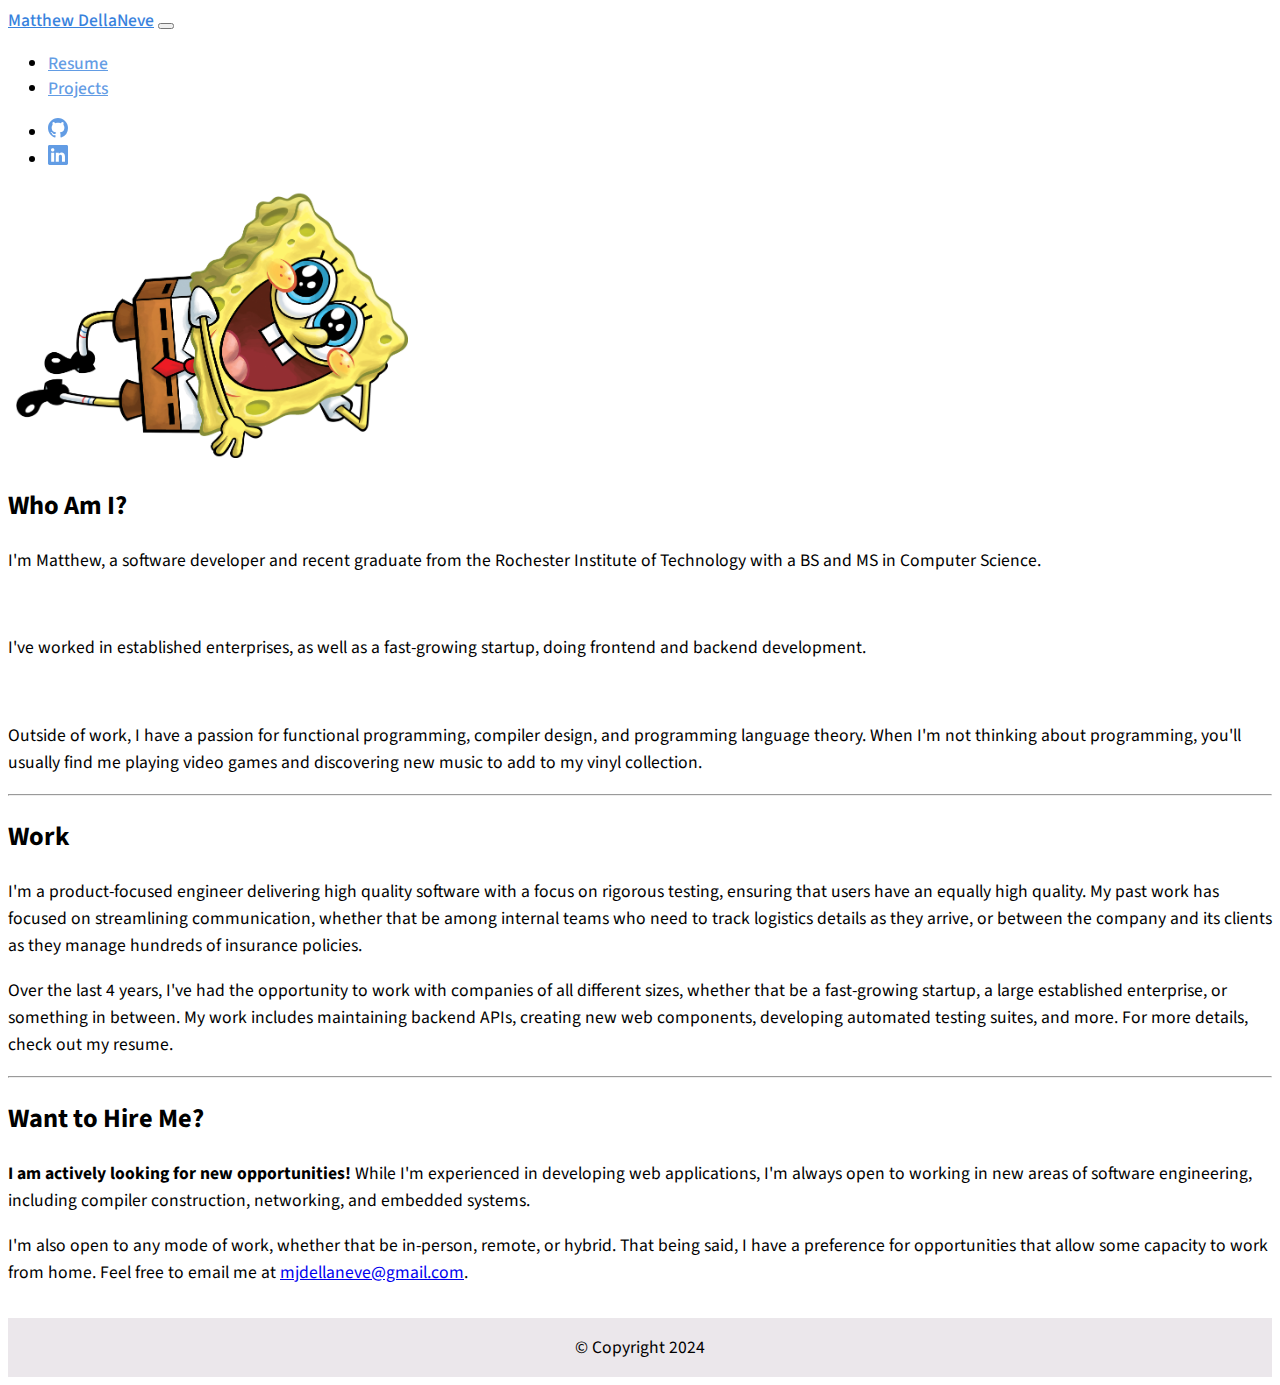
==== index.html @ 7cd76965 "Initial Commit" ====
<!DOCTYPE html>
<html lang="en">
  <head>
    <meta charset="UTF-8" />
    <meta name="viewport" content="width=device-width" />

    <link
      href="https://cdn.jsdelivr.net/npm/bootstrap@5.3.2/dist/css/bootstrap.min.css"
      rel="stylesheet"
      integrity="sha384-T3c6CoIi6uLrA9TneNEoa7RxnatzjcDSCmG1MXxSR1GAsXEV/Dwwykc2MPK8M2HN"
      crossorigin="anonymous"
    />
    <link
      rel="stylesheet"
      href="https://cdn.jsdelivr.net/npm/bootstrap-icons@1.11.3/font/bootstrap-icons.min.css"
    />
    <link rel="preconnect" href="https://fonts.googleapis.com" />
    <link rel="preconnect" href="https://fonts.gstatic.com" crossorigin />
    <link
      href="https://fonts.googleapis.com/css2?family=Source+Sans+3:ital,wght@0,200..900;1,200..900&display=swap"
      rel="stylesheet"
    />
    <link rel="stylesheet" href="assets/css/theme.css" />
    <link rel="stylesheet" href="assets/css/styles.css" />

    <title>Matthew DellaNeve | Software Engineer</title>
  </head>
  <body class="d-flex flex-column min-vh-100">
    <script
      src="https://cdn.jsdelivr.net/npm/bootstrap@5.3.2/dist/js/bootstrap.bundle.min.js"
      integrity="sha384-C6RzsynM9kWDrMNeT87bh95OGNyZPhcTNXj1NW7RuBCsyN/o0jlpcV8Qyq46cDfL"
      crossorigin="anonymous"
    ></script>

    <nav class="navbar navbar-expand-sm">
      <div class="container-fluid">
        <a class="navbar-brand" href="index.html">Matthew DellaNeve</a>
        <button
          class="navbar-toggler"
          type="button"
          data-bs-toggle="collapse"
          data-bs-target="#navbarSupportedContent"
        >
          <span class="navbar-toggler-icon"></span>
        </button>
        <div class="collapse navbar-collapse" id="navbarSupportedContent">
          <ul class="navbar-nav me-auto">
            <li class="nav-item">
              <a
                class="nav-link"
                href="./assets/files/Resume.pdf"
                target="_blank"
                rel="noopener noreferrer"
                >Resume</a
              >
            </li>
            <li class="nav-item">
              <a class="nav-link" href="pages/projects.html">Projects</a>
            </li>
          </ul>
          <ul class="navbar-nav ms-auto">
            <li class="nav-item">
              <a
                class="nav-link"
                href="https://github.com/NeveMatteo14"
                target="_blank"
                rel="noopener noreferrer"
                ><svg
                  xmlns="http://www.w3.org/2000/svg"
                  width="20"
                  height="20"
                  fill="currentColor"
                  class="bi bi-github"
                  viewBox="0 0 16 16"
                >
                  <path
                    d="M8 0C3.58 0 0 3.58 0 8c0 3.54 2.29 6.53 5.47 7.59.4.07.55-.17.55-.38 0-.19-.01-.82-.01-1.49-2.01.37-2.53-.49-2.69-.94-.09-.23-.48-.94-.82-1.13-.28-.15-.68-.52-.01-.53.63-.01 1.08.58 1.23.82.72 1.21 1.87.87 2.33.66.07-.52.28-.87.51-1.07-1.78-.2-3.64-.89-3.64-3.95 0-.87.31-1.59.82-2.15-.08-.2-.36-1.02.08-2.12 0 0 .67-.21 2.2.82.64-.18 1.32-.27 2-.27s1.36.09 2 .27c1.53-1.04 2.2-.82 2.2-.82.44 1.1.16 1.92.08 2.12.51.56.82 1.27.82 2.15 0 3.07-1.87 3.75-3.65 3.95.29.25.54.73.54 1.48 0 1.07-.01 1.93-.01 2.2 0 .21.15.46.55.38A8.01 8.01 0 0 0 16 8c0-4.42-3.58-8-8-8"
                  /></svg
              ></a>
            </li>
            <li class="nav-item">
              <a
                class="nav-link"
                href="https://www.linkedin.com/in/matthew-dellaneve/"
                target="_blank"
                rel="noopener noreferrer"
                ><svg
                  xmlns="http://www.w3.org/2000/svg"
                  width="20"
                  height="20"
                  fill="currentColor"
                  class="bi bi-linkedin"
                  viewBox="0 0 16 16"
                >
                  <path
                    d="M0 1.146C0 .513.526 0 1.175 0h13.65C15.474 0 16 .513 16 1.146v13.708c0 .633-.526 1.146-1.175 1.146H1.175C.526 16 0 15.487 0 14.854zm4.943 12.248V6.169H2.542v7.225zm-1.2-8.212c.837 0 1.358-.554 1.358-1.248-.015-.709-.52-1.248-1.342-1.248S2.4 3.226 2.4 3.934c0 .694.521 1.248 1.327 1.248zm4.908 8.212V9.359c0-.216.016-.432.08-.586.173-.431.568-.878 1.232-.878.869 0 1.216.662 1.216 1.634v3.865h2.401V9.25c0-2.22-1.184-3.252-2.764-3.252-1.274 0-1.845.7-2.165 1.193v.025h-.016l.016-.025V6.169h-2.4c.03.678 0 7.225 0 7.225z"
                  /></svg
              ></a>
            </li>
          </ul>
        </div>
      </div>
    </nav>

    <div class="container mt-4">
      <section class="row align-items-center">
        <div class="col-md mb-2 mb-md-0">
          <img
            src="assets/images/spungbob.jpg"
            alt="spungbob"
            loading="lazy"
            class="bio-img"
          />
        </div>
        <div class="col">
          <div class="row">
            <h2>Who Am I?</h2>
            <p>
              I'm Matthew, a software developer and recent graduate from the
              Rochester Institute of Technology with a BS and MS in Computer
              Science.
            </p>
            <br />
            <p>
              I've worked in established enterprises, as well as a fast-growing
              startup, doing frontend and backend development.
            </p>
            <br />
            <p>
              Outside of work, I have a passion for functional programming,
              compiler design, and programming language theory. When I'm not
              thinking about programming, you'll usually find me playing video
              games and discovering new music to add to my vinyl collection.
            </p>
          </div>
        </div>
      </section>

      <hr class="row mt-3 mb-4" />

      <div class="row">
        <section class="container">
          <h2>Work</h2>
          <div class="row mt-3">
            <div class="col-md">
              <p>
                I'm a product-focused engineer delivering high quality software
                with a focus on rigorous testing, ensuring that users have an
                equally high quality. My past work has focused on streamlining
                communication, whether that be among internal teams who need to
                track logistics details as they arrive, or between the company
                and its clients as they manage hundreds of insurance policies.
              </p>
            </div>
            <div class="col-md">
              <p>
                Over the last 4 years, I've had the opportunity to work with
                companies of all different sizes, whether that be a fast-growing
                startup, a large established enterprise, or something in
                between. My work includes maintaining backend APIs, creating new
                web components, developing automated testing suites, and more.
                For more details, check out my resume.
              </p>
            </div>
          </div>
        </section>
      </div>

      <hr class="row mt-3 mb-4" />

      <div class="row">
        <section class="container">
          <h2>Want to Hire Me?</h2>
          <div class="row mt-3">
            <div class="col-md">
              <p>
                <b>I am actively looking for new opportunities!</b> While I'm
                experienced in developing web applications, I'm always open to
                working in new areas of software engineering, including compiler
                construction, networking, and embedded systems.
              </p>
            </div>
            <div class="col-md">
              <p>
                I'm also open to any mode of work, whether that be in-person,
                remote, or hybrid. That being said, I have a preference for
                opportunities that allow some capacity to work from home. Feel
                free to email me at
                <a href="mailto:mjdellaneve@gmail.com">mjdellaneve@gmail.com</a
                >.
              </p>
            </div>
          </div>
        </section>
      </div>
    </div>

    <footer class="mt-auto">
      <p class="copy">&copy; Copyright 2024</p>
    </footer>
  </body>
</html>
---- assets/css/theme.css ----
:root {
  --mjd-primary: #3882dd;
  --mjd-primary-subtle: #3882ddc9;
}

nav {
  /* background-color: #88adda; */
  font-weight: 500;
  /* color: #88adda; */
}

.navbar-brand {
  color: var(--mjd-primary);
}

.navbar-brand:hover {
  color: var(--mjd-primary);
}

.nav-link {
  color: var(--mjd-primary-subtle);
}

.nav-link:hover {
  color: var(--mjd-primary);
}

.badge {
  background-color: var(--mjd-primary);
}

body {
  font-family: "Source Sans 3", sans-serif;
  font-size: 1.1rem;
}
---- assets/css/styles.css ----
/* hr {
  width: 82vw;
  margin: 0 auto;
} */

/* .mjd-navbar-spacer {
  margin-bottom: 1rem;
} */

p {
  line-height: 1.7rem;
}

.bio-img {
  width: 100%;
  max-width: 400px;
  height: auto;
}

.copy {
  background-color: #8b73892c;
  padding: 1rem;
  text-align: center;
  margin: 2rem 0 0;
}

.mjd-project:hover {
  background-color: rgb(212, 212, 212);
  cursor: pointer;
}
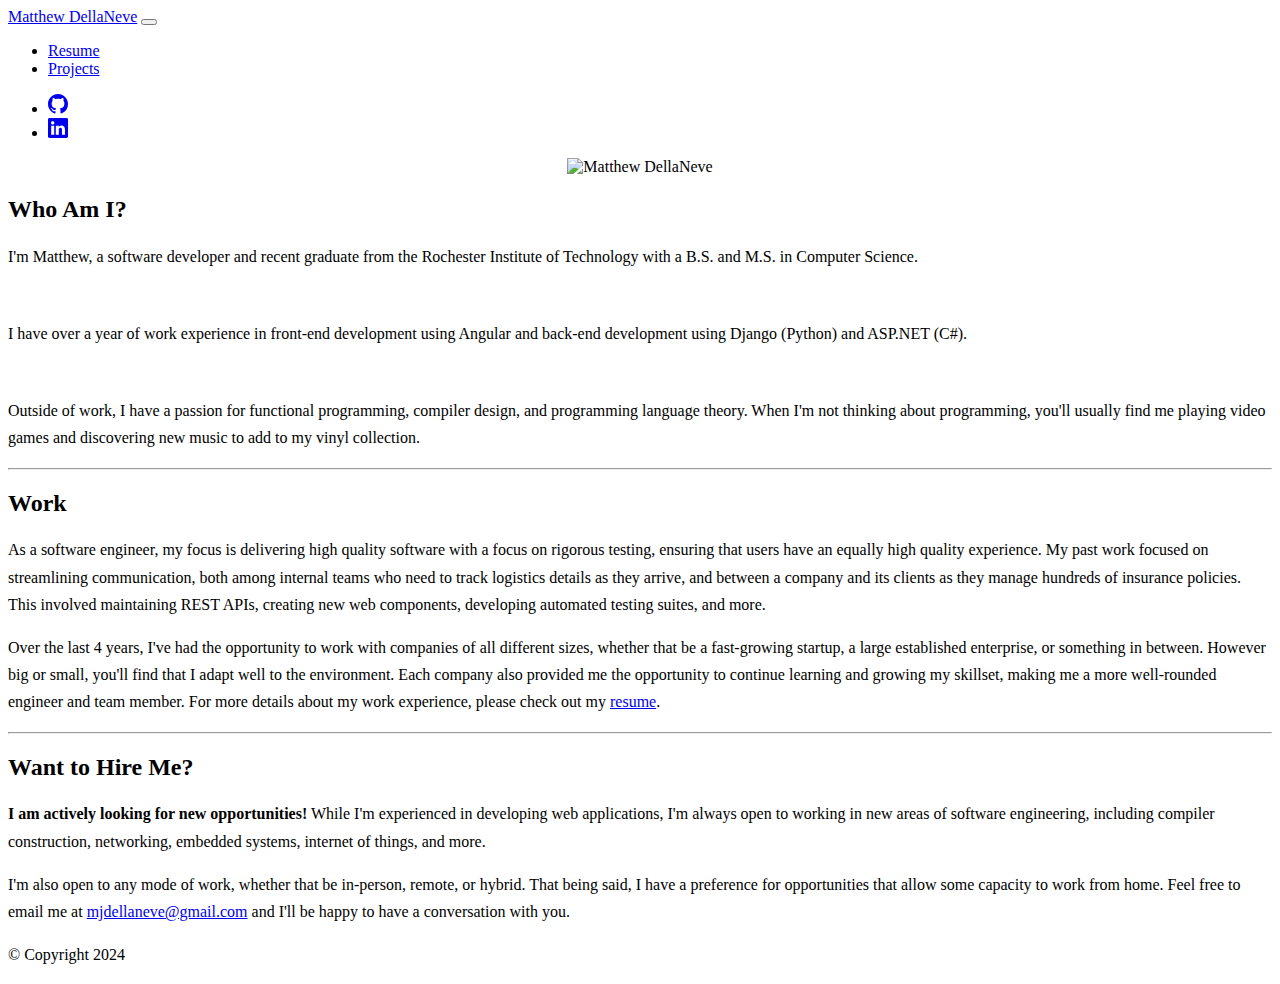
==== commit 553ce714: "Updated phrasing on front page" ====
--- a/index.html
+++ b/index.html
@@ -20,7 +20,6 @@
       href="https://fonts.googleapis.com/css2?family=Source+Sans+3:ital,wght@0,200..900;1,200..900&display=swap"
       rel="stylesheet"
     />
-    <link rel="stylesheet" href="assets/css/theme.css" />
     <link rel="stylesheet" href="assets/css/styles.css" />
 
     <title>Matthew DellaNeve | Software Engineer</title>
@@ -104,12 +103,15 @@
 
     <div class="container mt-4">
       <section class="row align-items-center">
-        <div class="col-md mb-2 mb-md-0">
+        <div
+          class="col-md mb-4 mb-md-0 mb-lg-4"
+          style="display: flex; justify-content: center"
+        >
           <img
-            src="assets/images/spungbob.jpg"
-            alt="spungbob"
+            src="assets/images/profile-image.jpg"
+            alt="Matthew DellaNeve"
             loading="lazy"
-            class="bio-img"
+            class="mjd-bio-img"
           />
         </div>
         <div class="col">
@@ -117,13 +119,14 @@
             <h2>Who Am I?</h2>
             <p>
               I'm Matthew, a software developer and recent graduate from the
-              Rochester Institute of Technology with a BS and MS in Computer
+              Rochester Institute of Technology with a B.S. and M.S. in Computer
               Science.
             </p>
             <br />
             <p>
-              I've worked in established enterprises, as well as a fast-growing
-              startup, doing frontend and backend development.
+              I have over a year of work experience in front-end development
+              using Angular and back-end development using Django (Python) and
+              ASP.NET (C#).
             </p>
             <br />
             <p>
@@ -144,12 +147,14 @@
           <div class="row mt-3">
             <div class="col-md">
               <p>
-                I'm a product-focused engineer delivering high quality software
-                with a focus on rigorous testing, ensuring that users have an
-                equally high quality. My past work has focused on streamlining
-                communication, whether that be among internal teams who need to
-                track logistics details as they arrive, or between the company
+                As a software engineer, my focus is delivering high quality
+                software with a focus on rigorous testing, ensuring that users
+                have an equally high quality experience. My past work focused on
+                streamlining communication, both among internal teams who need
+                to track logistics details as they arrive, and between a company
                 and its clients as they manage hundreds of insurance policies.
+                This involved maintaining REST APIs, creating new web
+                components, developing automated testing suites, and more.
               </p>
             </div>
             <div class="col-md">
@@ -157,9 +162,17 @@
                 Over the last 4 years, I've had the opportunity to work with
                 companies of all different sizes, whether that be a fast-growing
                 startup, a large established enterprise, or something in
-                between. My work includes maintaining backend APIs, creating new
-                web components, developing automated testing suites, and more.
-                For more details, check out my resume.
+                between. However big or small, you'll find that I adapt well to
+                the environment. Each company also provided me the opportunity
+                to continue learning and growing my skillset, making me a more
+                well-rounded engineer and team member. For more details about my
+                work experience, please check out my
+                <a
+                  href="./assets/files/Resume.pdf"
+                  target="_blank"
+                  rel="noopener noreferrer"
+                  >resume</a
+                >.
               </p>
             </div>
           </div>
@@ -177,7 +190,8 @@
                 <b>I am actively looking for new opportunities!</b> While I'm
                 experienced in developing web applications, I'm always open to
                 working in new areas of software engineering, including compiler
-                construction, networking, and embedded systems.
+                construction, networking, embedded systems, internet of things,
+                and more.
               </p>
             </div>
             <div class="col-md">
@@ -186,8 +200,8 @@
                 remote, or hybrid. That being said, I have a preference for
                 opportunities that allow some capacity to work from home. Feel
                 free to email me at
-                <a href="mailto:mjdellaneve@gmail.com">mjdellaneve@gmail.com</a
-                >.
+                <a href="mailto:mjdellaneve@gmail.com">mjdellaneve@gmail.com</a>
+                and I'll be happy to have a conversation with you.
               </p>
             </div>
           </div>
@@ -196,7 +210,7 @@
     </div>
 
     <footer class="mt-auto">
-      <p class="copy">&copy; Copyright 2024</p>
+      <p class="mjd-copy">&copy; Copyright 2024</p>
     </footer>
   </body>
 </html>
